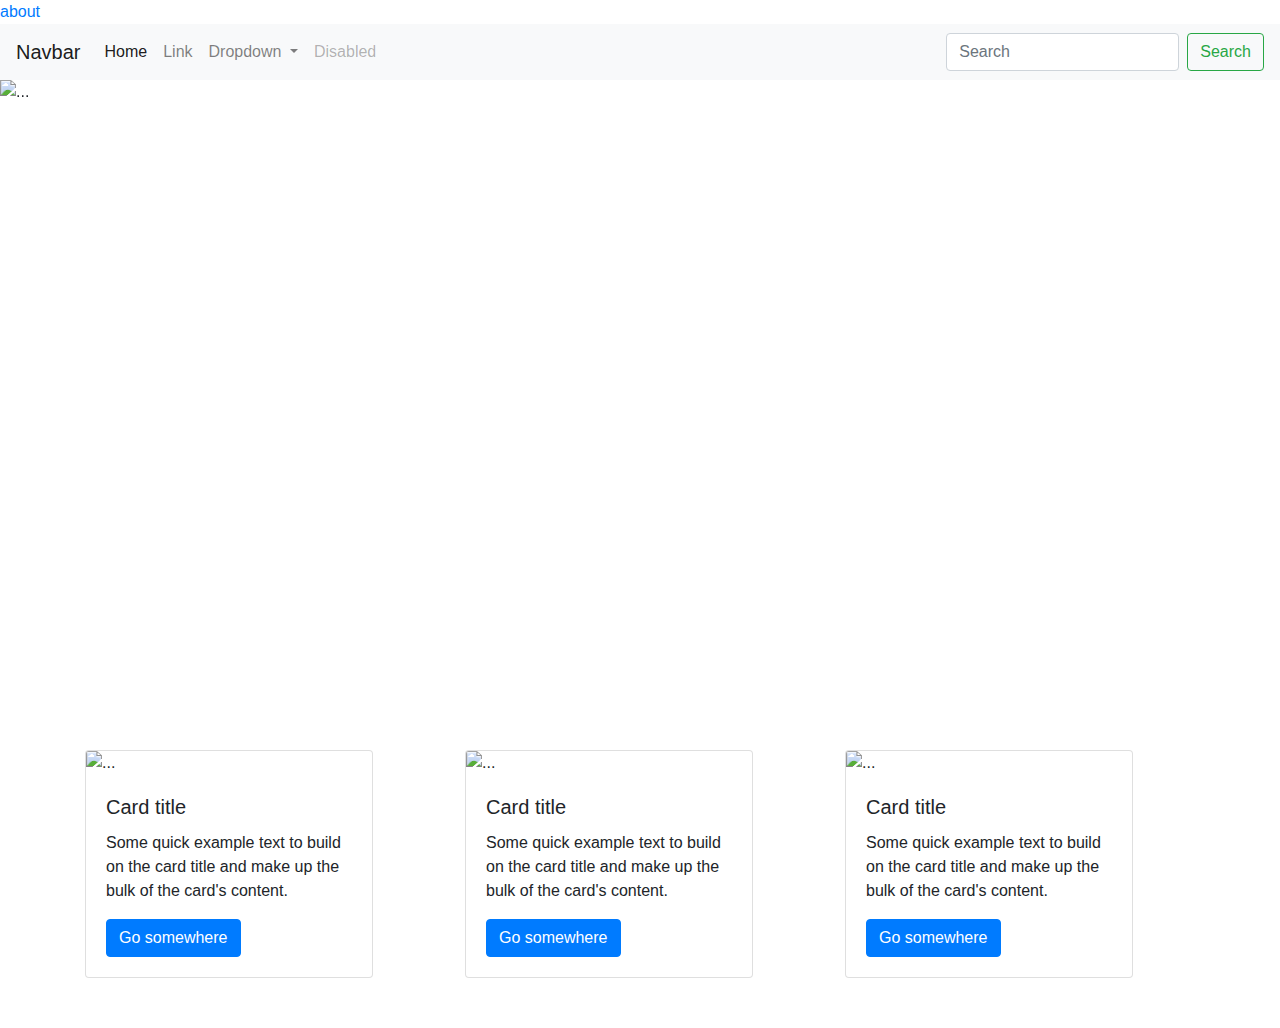
==== index.html @ 398630bb "Pushed to gitHub" ====
<!DOCTYPE html>
<html lang="en">
<head>
    <meta charset="UTF-8">
    <meta name="viewport" content="width=device-width, initial-scale=1.0">
    <meta http-equiv="X-UA-Compatible" content="ie=edge">
    <title>Document</title>
    <link rel="stylesheet" href="https://stackpath.bootstrapcdn.com/bootstrap/4.3.1/css/bootstrap.min.css" integrity="sha384-ggOyR0iXCbMQv3Xipma34MD+dH/1fQ784/j6cY/iJTQUOhcWr7x9JvoRxT2MZw1T" crossorigin="anonymous">
    <link rel="stylesheet" href="styles.css">

</head>
<body>
    <a href="about.html">about</a>

    <nav class="navbar navbar-expand-lg navbar-light bg-light">
        <a class="navbar-brand" href="#">Navbar</a>
        <button class="navbar-toggler" type="button" data-toggle="collapse" data-target="#navbarSupportedContent" aria-controls="navbarSupportedContent" aria-expanded="false" aria-label="Toggle navigation">
          <span class="navbar-toggler-icon"></span>
        </button>
      
        <div class="collapse navbar-collapse" id="navbarSupportedContent">
          <ul class="navbar-nav mr-auto">
            <li class="nav-item active">
              <a class="nav-link" href="#">Home <span class="sr-only">(current)</span></a>
            </li>
            <li class="nav-item">
              <a class="nav-link" href="#">Link</a>
            </li>
            <li class="nav-item dropdown">
              <a class="nav-link dropdown-toggle" href="#" id="navbarDropdown" role="button" data-toggle="dropdown" aria-haspopup="true" aria-expanded="false">
                Dropdown
              </a>
              <div class="dropdown-menu" aria-labelledby="navbarDropdown">
                <a class="dropdown-item" href="#">Action</a>
                <a class="dropdown-item" href="#">Another action</a>
                <div class="dropdown-divider"></div>
                <a class="dropdown-item" href="#">Something else here</a>
              </div>
            </li>
            <li class="nav-item">
              <a class="nav-link disabled" href="#" tabindex="-1" aria-disabled="true">Disabled</a>
            </li>
          </ul>
          <form class="form-inline my-2 my-lg-0">
            <input class="form-control mr-sm-2" type="search" placeholder="Search" aria-label="Search">
            <button class="btn btn-outline-success my-2 my-sm-0" type="submit">Search</button>
          </form>
        </div>
      </nav>


    <div class="bd-example slide">
        <div id="carouselExampleCaptions" class="carousel slide" data-ride="carousel">
          <ol class="carousel-indicators">
            <li data-target="#carouselExampleCaptions" data-slide-to="0" class="active"></li>
            <li data-target="#carouselExampleCaptions" data-slide-to="1"></li>
            <li data-target="#carouselExampleCaptions" data-slide-to="2"></li>
          </ol>
          <div class="carousel-inner">
            <div class="carousel-item active">
              <img src="https://via.placeholder.com/400" class="d-block w-100" alt="...">
              <div class="carousel-caption d-none d-md-block">
                <h5>First slide label</h5>
                <p>Nulla vitae elit libero, a pharetra augue mollis interdum.</p>
              </div>
            </div>
            <div class="carousel-item">
              <img src="https://via.placeholder.com/400" class="d-block w-100" alt="...">
              <div class="carousel-caption d-none d-md-block">
                <h5>Second slide label</h5>
                <p>Lorem ipsum dolor sit amet, consectetur adipiscing elit.</p>
              </div>
            </div>
            <div class="carousel-item">
              <img src="https://via.placeholder.com/400" class="d-block w-100" alt="...">
              <div class="carousel-caption d-none d-md-block">
                <h5>Third slide label</h5>
                <p>Praesent commodo cursus magna, vel scelerisque nisl consectetur.</p>
              </div>
            </div>
          </div>
          <a class="carousel-control-prev" href="#carouselExampleCaptions" role="button" data-slide="prev">
            <span class="carousel-control-prev-icon" aria-hidden="true"></span>
            <span class="sr-only">Previous</span>
          </a>
          <a class="carousel-control-next" href="#carouselExampleCaptions" role="button" data-slide="next">
            <span class="carousel-control-next-icon" aria-hidden="true"></span>
            <span class="sr-only">Next</span>
          </a>
        </div>
      </div>


      <div class="container cards">
        <div class="row">
          <div class="col">
            <div class="card" style="width: 18rem;">
                <img src="https://via.placeholder.com/150" class="card-img-top" alt="...">
                <div class="card-body">
                  <h5 class="card-title">Card title</h5>
                  <p class="card-text">Some quick example text to build on the card title and make up the bulk of the card's content.</p>
                  <a href="#" class="btn btn-primary">Go somewhere</a>
                </div>
              </div>          </div>
          <div class="col">
            <div class="card" style="width: 18rem;">
                <img src="https://via.placeholder.com/150" class="card-img-top" alt="...">
                <div class="card-body">
                  <h5 class="card-title">Card title</h5>
                  <p class="card-text">Some quick example text to build on the card title and make up the bulk of the card's content.</p>
                  <a href="#" class="btn btn-primary">Go somewhere</a>
                </div>
              </div>          </div>
          <div class="col">
            <div class="card" style="width: 18rem;">
                <img src="https://via.placeholder.com/150" class="card-img-top" alt="...">
                <div class="card-body">
                  <h5 class="card-title">Card title</h5>
                  <p class="card-text">Some quick example text to build on the card title and make up the bulk of the card's content.</p>
                  <a href="#" class="btn btn-primary">Go somewhere</a>
                </div>
              </div>          
            </div>
        </div>
      </div>


    <script src="https://code.jquery.com/jquery-3.3.1.slim.min.js" integrity="sha384-q8i/X+965DzO0rT7abK41JStQIAqVgRVzpbzo5smXKp4YfRvH+8abtTE1Pi6jizo" crossorigin="anonymous"></script>
    <script src="https://cdnjs.cloudflare.com/ajax/libs/popper.js/1.14.7/umd/popper.min.js" integrity="sha384-UO2eT0CpHqdSJQ6hJty5KVphtPhzWj9WO1clHTMGa3JDZwrnQq4sF86dIHNDz0W1" crossorigin="anonymous"></script>
    <script src="https://stackpath.bootstrapcdn.com/bootstrap/4.3.1/js/bootstrap.min.js" integrity="sha384-JjSmVgyd0p3pXB1rRibZUAYoIIy6OrQ6VrjIEaFf/nJGzIxFDsf4x0xIM+B07jRM" crossorigin="anonymous"></script>  
</body>
</html>
---- styles.css ----
.carousel-item{
    height: 600px;
} 
.carousel-item img{
    height: 600px;
}

.cards {
    margin-top: 70px;
    margin-bottom: 50px;
}

.sign_up {
    margin-top: 70px;
    margin-bottom: 80px;
}
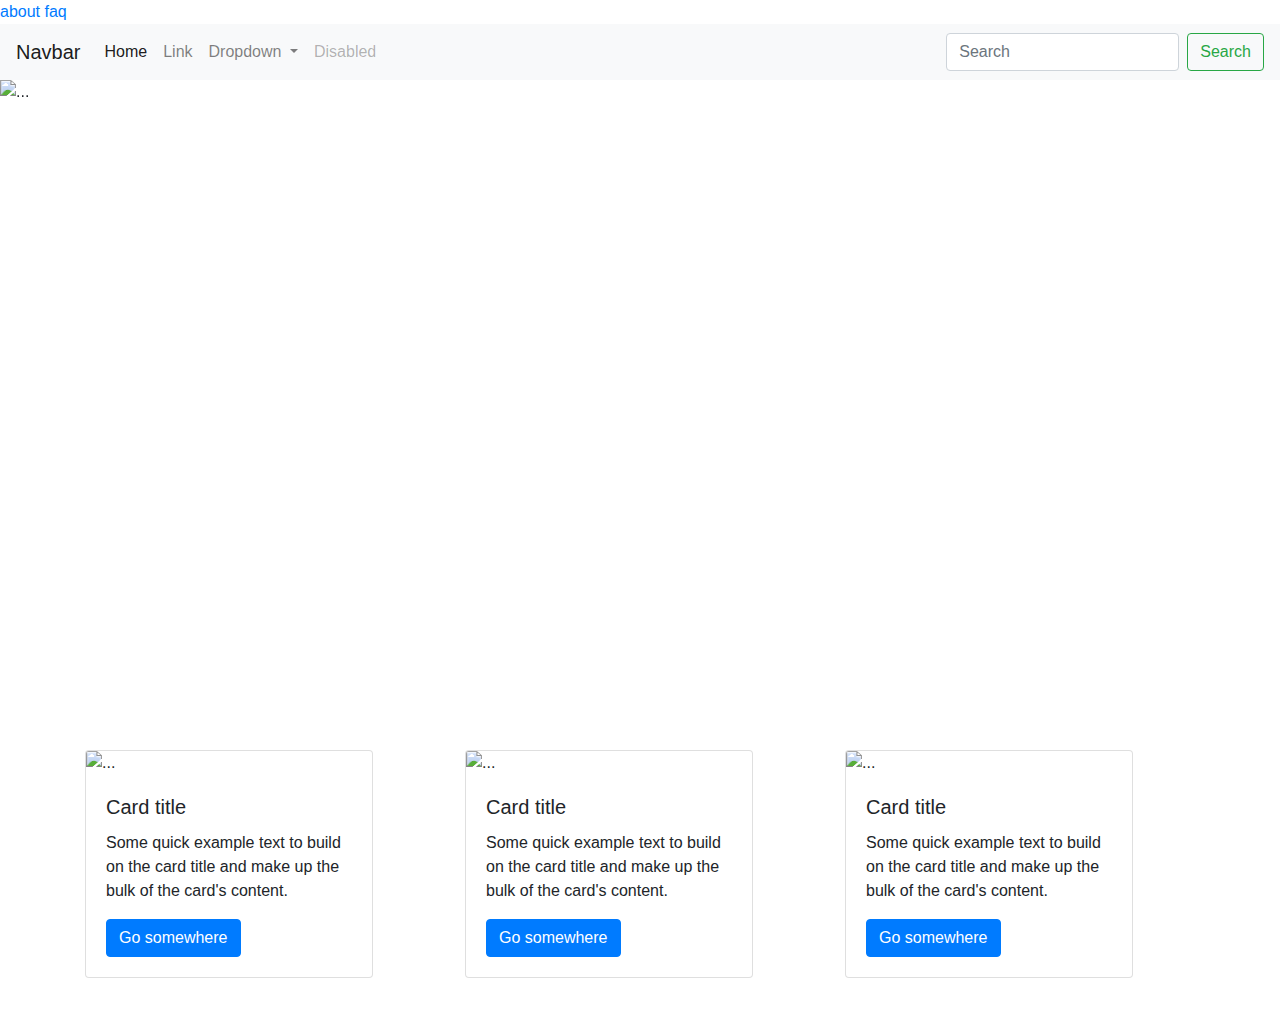
==== commit e2e81bd9: "Added faq pages" ====
--- a/index.html
+++ b/index.html
@@ -11,6 +11,7 @@
 </head>
 <body>
     <a href="about.html">about</a>
+    <a href="faq.html">faq</a>
 
     <nav class="navbar navbar-expand-lg navbar-light bg-light">
         <a class="navbar-brand" href="#">Navbar</a>
--- a/styles.css
+++ b/styles.css
@@ -13,4 +13,13 @@
 .sign_up {
     margin-top: 70px;
     margin-bottom: 80px;
+}
+
+.faq {
+    margin-top: 30px;
+    margin-bottom: 30px;
+}
+
+.question {
+    margin-bottom: 30px;
 }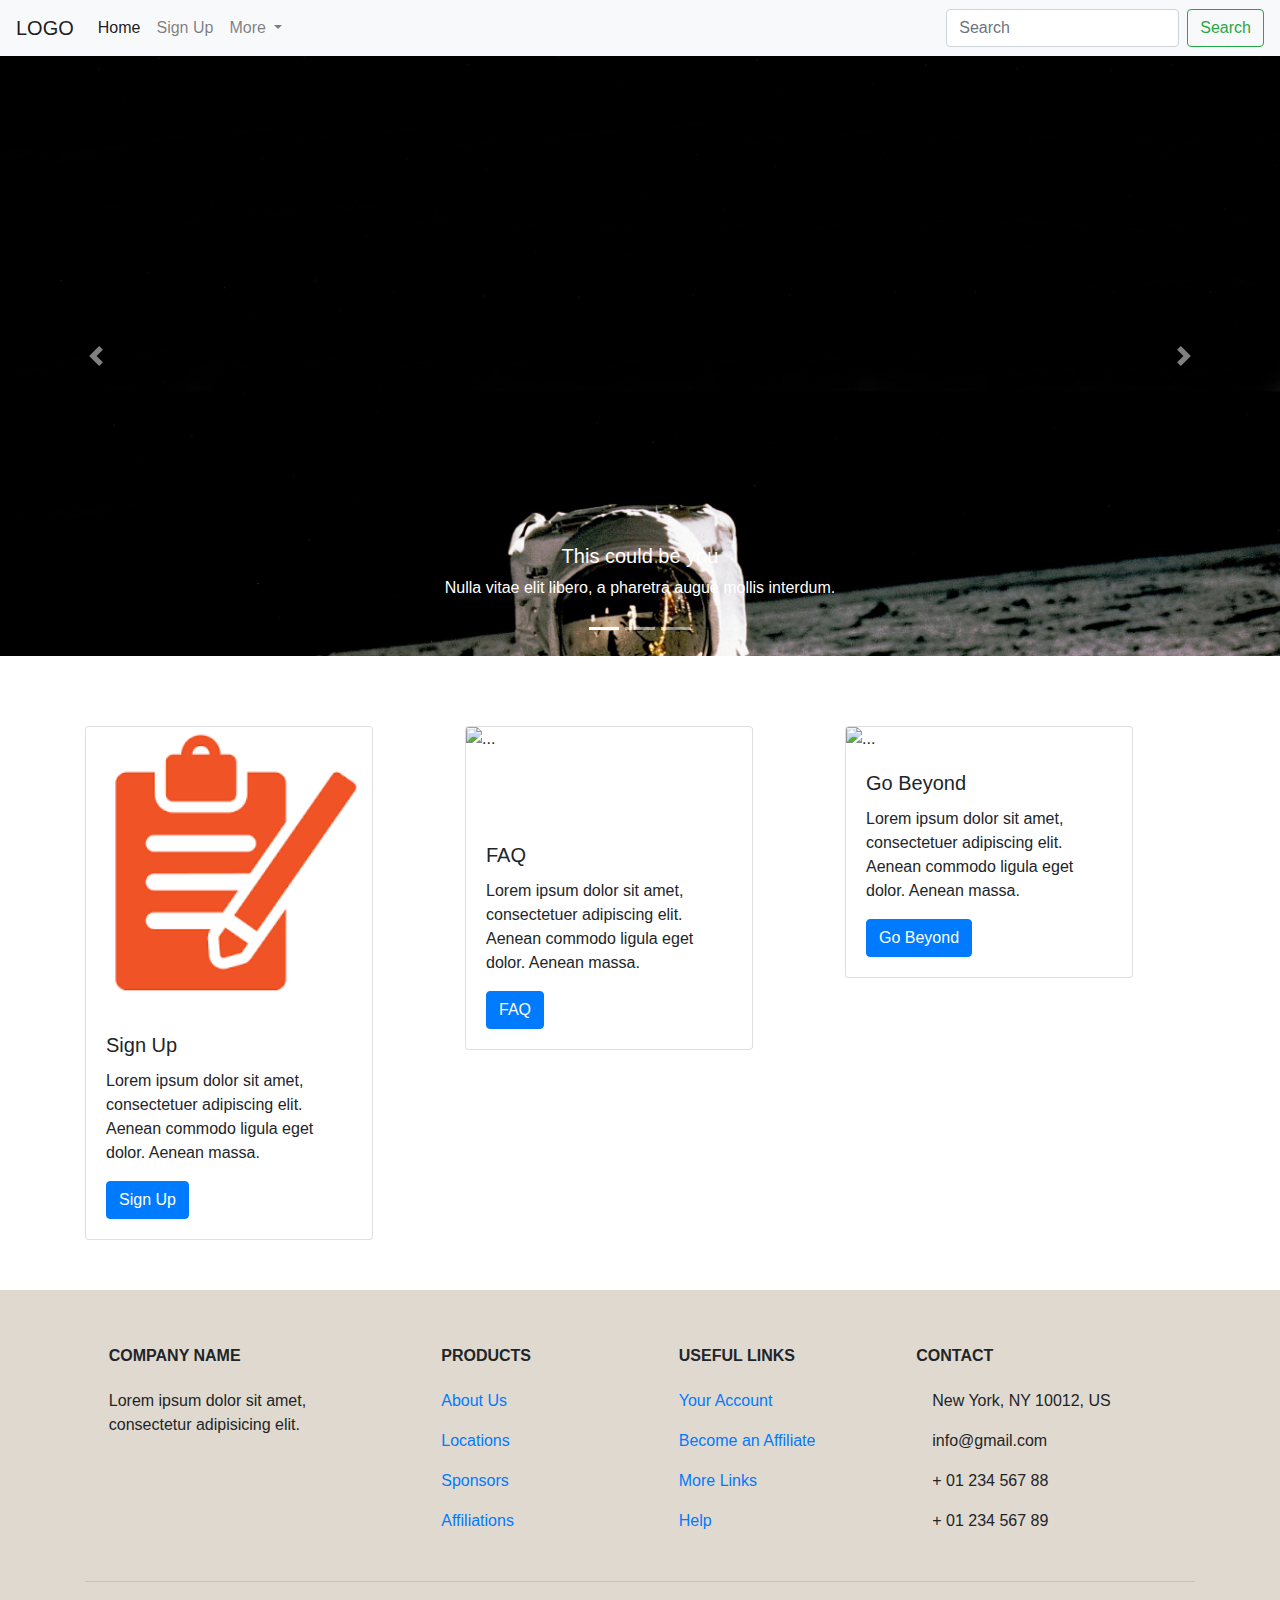
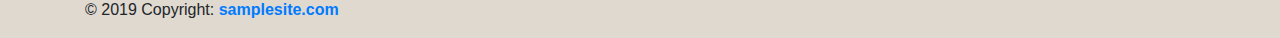
==== commit afa51c18: "Finish go beyond" ====
--- a/index.html
+++ b/index.html
@@ -4,17 +4,25 @@
     <meta charset="UTF-8">
     <meta name="viewport" content="width=device-width, initial-scale=1.0">
     <meta http-equiv="X-UA-Compatible" content="ie=edge">
-    <title>Document</title>
+    <title>Index</title>
     <link rel="stylesheet" href="https://stackpath.bootstrapcdn.com/bootstrap/4.3.1/css/bootstrap.min.css" integrity="sha384-ggOyR0iXCbMQv3Xipma34MD+dH/1fQ784/j6cY/iJTQUOhcWr7x9JvoRxT2MZw1T" crossorigin="anonymous">
+    <!-- <link rel="stylesheet" href="https://bootswatch.com/4/superhero/bootstrap.min.css"> -->
+    <link rel="stylesheet" href="https://bootswatch.com/4/journal/bootstrap.min.css"> 
+
+    <link rel="stylesheet" href="https://fonts.googleapis.com/css?family=Allerta Stencil">
     <link rel="stylesheet" href="styles.css">
+
 
 </head>
 <body>
-    <a href="about.html">about</a>
-    <a href="faq.html">faq</a>
+
+    <script src="https://code.jquery.com/jquery-3.3.1.slim.min.js" integrity="sha384-q8i/X+965DzO0rT7abK41JStQIAqVgRVzpbzo5smXKp4YfRvH+8abtTE1Pi6jizo" crossorigin="anonymous"></script>
+    <script src="https://cdnjs.cloudflare.com/ajax/libs/popper.js/1.14.7/umd/popper.min.js" integrity="sha384-UO2eT0CpHqdSJQ6hJty5KVphtPhzWj9WO1clHTMGa3JDZwrnQq4sF86dIHNDz0W1" crossorigin="anonymous"></script>
+    <script src="https://stackpath.bootstrapcdn.com/bootstrap/4.3.1/js/bootstrap.min.js" integrity="sha384-JjSmVgyd0p3pXB1rRibZUAYoIIy6OrQ6VrjIEaFf/nJGzIxFDsf4x0xIM+B07jRM" crossorigin="anonymous"></script>  
+
 
     <nav class="navbar navbar-expand-lg navbar-light bg-light">
-        <a class="navbar-brand" href="#">Navbar</a>
+        <a class="navbar-brand" href="index.html">LOGO</a>
         <button class="navbar-toggler" type="button" data-toggle="collapse" data-target="#navbarSupportedContent" aria-controls="navbarSupportedContent" aria-expanded="false" aria-label="Toggle navigation">
           <span class="navbar-toggler-icon"></span>
         </button>
@@ -22,25 +30,25 @@
         <div class="collapse navbar-collapse" id="navbarSupportedContent">
           <ul class="navbar-nav mr-auto">
             <li class="nav-item active">
-              <a class="nav-link" href="#">Home <span class="sr-only">(current)</span></a>
+              <a class="nav-link" href="index.html">Home <span class="sr-only">(current)</span></a>
             </li>
             <li class="nav-item">
-              <a class="nav-link" href="#">Link</a>
+              <a class="nav-link" href="sign_up.html">Sign Up</a>
             </li>
             <li class="nav-item dropdown">
               <a class="nav-link dropdown-toggle" href="#" id="navbarDropdown" role="button" data-toggle="dropdown" aria-haspopup="true" aria-expanded="false">
-                Dropdown
+                More
               </a>
               <div class="dropdown-menu" aria-labelledby="navbarDropdown">
-                <a class="dropdown-item" href="#">Action</a>
-                <a class="dropdown-item" href="#">Another action</a>
+                <a class="dropdown-item" href="faq.html">FAQ</a>
+                <a class="dropdown-item" href="go_beyond.html">Go Beyond</a>
                 <div class="dropdown-divider"></div>
-                <a class="dropdown-item" href="#">Something else here</a>
-              </div>
-            </li>
-            <li class="nav-item">
+                <a class="dropdown-item" href="#">More Links</a>
+              </div>
+            </li>
+            <!-- <li class="nav-item">
               <a class="nav-link disabled" href="#" tabindex="-1" aria-disabled="true">Disabled</a>
-            </li>
+            </li> -->
           </ul>
           <form class="form-inline my-2 my-lg-0">
             <input class="form-control mr-sm-2" type="search" placeholder="Search" aria-label="Search">
@@ -59,23 +67,23 @@
           </ol>
           <div class="carousel-inner">
             <div class="carousel-item active">
-              <img src="https://via.placeholder.com/400" class="d-block w-100" alt="...">
+              <img src="history-in-hd-e5eDHbmHprg-unsplash.jpg" class="d-block w-100" alt="...">
               <div class="carousel-caption d-none d-md-block">
-                <h5>First slide label</h5>
+                <h5>This could be you</h5>
                 <p>Nulla vitae elit libero, a pharetra augue mollis interdum.</p>
               </div>
             </div>
             <div class="carousel-item">
-              <img src="https://via.placeholder.com/400" class="d-block w-100" alt="...">
+              <img src="nasa-Q1p7bh3SHj8-unsplash.jpg" class="d-block w-100" alt="...">
               <div class="carousel-caption d-none d-md-block">
-                <h5>Second slide label</h5>
+                <h5>Your view</h5>
                 <p>Lorem ipsum dolor sit amet, consectetur adipiscing elit.</p>
               </div>
             </div>
             <div class="carousel-item">
-              <img src="https://via.placeholder.com/400" class="d-block w-100" alt="...">
+              <img src="neven-krcmarek-9dTg44Qhx1Q-unsplash.jpg" class="d-block w-100" alt="...">
               <div class="carousel-caption d-none d-md-block">
-                <h5>Third slide label</h5>
+                <h5>Your vacation destination</h5>
                 <p>Praesent commodo cursus magna, vel scelerisque nisl consectetur.</p>
               </div>
             </div>
@@ -96,29 +104,32 @@
         <div class="row">
           <div class="col">
             <div class="card" style="width: 18rem;">
-                <img src="https://via.placeholder.com/150" class="card-img-top" alt="...">
+                <img src="[data-uri]" class="card-img-top" alt="...">
                 <div class="card-body">
-                  <h5 class="card-title">Card title</h5>
-                  <p class="card-text">Some quick example text to build on the card title and make up the bulk of the card's content.</p>
-                  <a href="#" class="btn btn-primary">Go somewhere</a>
+                  <h5 class="card-title">Sign Up</h5>
+                  <p class="card-text">Lorem ipsum dolor sit amet, consectetuer adipiscing elit. Aenean commodo ligula eget dolor. Aenean massa.</p>
+                  <a href="sign_up.html" class="btn btn-primary">Sign Up</a>
                 </div>
-              </div>          </div>
+              </div>         
+             </div>
+          <div class="col">
+            <div class="card" style="width: 18rem;">
+                <img src="https://encrypted-tbn0.gstatic.com/images?q=tbn:ANd9GcT-xVAylcxwD6LIAXKkeNMlYFyMxGsEAEFQy84H-pfUl-_syEMX&s" class="card-img-top" alt="...">
+                <div class="card-body">
+                  <br><br><br>
+                  <h5 class="card-title">FAQ</h5>
+                  <p class="card-text">Lorem ipsum dolor sit amet, consectetuer adipiscing elit. Aenean commodo ligula eget dolor. Aenean massa.</p>
+                  <a href="faq.html" class="btn btn-primary">FAQ</a>
+                </div>
+              </div>          
+            </div>
           <div class="col">
             <div class="card" style="width: 18rem;">
                 <img src="https://via.placeholder.com/150" class="card-img-top" alt="...">
                 <div class="card-body">
-                  <h5 class="card-title">Card title</h5>
-                  <p class="card-text">Some quick example text to build on the card title and make up the bulk of the card's content.</p>
-                  <a href="#" class="btn btn-primary">Go somewhere</a>
-                </div>
-              </div>          </div>
-          <div class="col">
-            <div class="card" style="width: 18rem;">
-                <img src="https://via.placeholder.com/150" class="card-img-top" alt="...">
-                <div class="card-body">
-                  <h5 class="card-title">Card title</h5>
-                  <p class="card-text">Some quick example text to build on the card title and make up the bulk of the card's content.</p>
-                  <a href="#" class="btn btn-primary">Go somewhere</a>
+                  <h5 class="card-title">Go Beyond</h5>
+                  <p class="card-text">Lorem ipsum dolor sit amet, consectetuer adipiscing elit. Aenean commodo ligula eget dolor. Aenean massa.</p>
+                  <a href="go_beyond.html" class="btn btn-primary">Go Beyond</a>
                 </div>
               </div>          
             </div>
@@ -126,8 +137,141 @@
       </div>
 
 
-    <script src="https://code.jquery.com/jquery-3.3.1.slim.min.js" integrity="sha384-q8i/X+965DzO0rT7abK41JStQIAqVgRVzpbzo5smXKp4YfRvH+8abtTE1Pi6jizo" crossorigin="anonymous"></script>
-    <script src="https://cdnjs.cloudflare.com/ajax/libs/popper.js/1.14.7/umd/popper.min.js" integrity="sha384-UO2eT0CpHqdSJQ6hJty5KVphtPhzWj9WO1clHTMGa3JDZwrnQq4sF86dIHNDz0W1" crossorigin="anonymous"></script>
-    <script src="https://stackpath.bootstrapcdn.com/bootstrap/4.3.1/js/bootstrap.min.js" integrity="sha384-JjSmVgyd0p3pXB1rRibZUAYoIIy6OrQ6VrjIEaFf/nJGzIxFDsf4x0xIM+B07jRM" crossorigin="anonymous"></script>  
+      <!-- Footer -->
+<footer class="page-footer font-small mdb-color pt-4">
+
+  <!-- Footer Links -->
+  <div class="container text-center text-md-left">
+
+    <!-- Footer links -->
+    <div class="row text-center text-md-left mt-3 pb-3">
+
+      <!-- Grid column -->
+      <div class="col-md-3 col-lg-3 col-xl-3 mx-auto mt-3">
+        <h6 class="text-uppercase mb-4 font-weight-bold">Company name</h6>
+        <p>Lorem ipsum dolor sit amet,
+          consectetur
+          adipisicing elit.</p>
+      </div>
+      <!-- Grid column -->
+
+      <hr class="w-100 clearfix d-md-none">
+
+      <!-- Grid column -->
+      <div class="col-md-2 col-lg-2 col-xl-2 mx-auto mt-3">
+        <h6 class="text-uppercase mb-4 font-weight-bold">Products</h6>
+        <p>
+          <a href="#!">About Us</a>
+        </p>
+        <p>
+          <a href="#!">Locations</a>
+        </p>
+        <p>
+          <a href="#!">Sponsors</a>
+        </p>
+        <p>
+          <a href="#!">Affiliations</a>
+        </p>
+      </div>
+      <!-- Grid column -->
+
+      <hr class="w-100 clearfix d-md-none">
+
+      <!-- Grid column -->
+      <div class="col-md-3 col-lg-2 col-xl-2 mx-auto mt-3">
+        <h6 class="text-uppercase mb-4 font-weight-bold">Useful links</h6>
+        <p>
+          <a href="#!">Your Account</a>
+        </p>
+        <p>
+          <a href="#!">Become an Affiliate</a>
+        </p>
+        <p>
+          <a href="#!">More Links</a>
+        </p>
+        <p>
+          <a href="#!">Help</a>
+        </p>
+      </div>
+
+      <!-- Grid column -->
+      <hr class="w-100 clearfix d-md-none">
+
+      <!-- Grid column -->
+      <div class="col-md-4 col-lg-3 col-xl-3 mx-auto mt-3">
+        <h6 class="text-uppercase mb-4 font-weight-bold">Contact</h6>
+        <p>
+          <i class="fas fa-home mr-3"></i> New York, NY 10012, US</p>
+        <p>
+          <i class="fas fa-envelope mr-3"></i> info@gmail.com</p>
+        <p>
+          <i class="fas fa-phone mr-3"></i> + 01 234 567 88</p>
+        <p>
+          <i class="fas fa-print mr-3"></i> + 01 234 567 89</p>
+      </div>
+      <!-- Grid column -->
+
+    </div>
+    <!-- Footer links -->
+
+    <hr>
+
+    <!-- Grid row -->
+    <div class="row d-flex align-items-center">
+
+      <!-- Grid column -->
+      <div class="col-md-7 col-lg-8">
+
+        <!--Copyright-->
+        <p class="text-center text-md-left">© 2019 Copyright:
+            <a href="https://github.com/caocmai">
+              <strong> samplesite.com</strong>
+          </a>
+        </p>
+
+      </div>
+      <!-- Grid column -->
+
+      <!-- Grid column -->
+      <div class="col-md-5 col-lg-4 ml-lg-0">
+
+        <!-- Social buttons -->
+        <div class="text-center text-md-right">
+          <ul class="list-unstyled list-inline">
+            <li class="list-inline-item">
+              <a class="btn-floating btn-sm rgba-white-slight mx-1">
+                <i class="fab fa-facebook-f"></i>
+              </a>
+            </li>
+            <li class="list-inline-item">
+              <a class="btn-floating btn-sm rgba-white-slight mx-1">
+                <i class="fab fa-twitter"></i>
+              </a>
+            </li>
+            <li class="list-inline-item">
+              <a class="btn-floating btn-sm rgba-white-slight mx-1">
+                <i class="fab fa-google-plus-g"></i>
+              </a>
+            </li>
+            <li class="list-inline-item">
+              <a class="btn-floating btn-sm rgba-white-slight mx-1">
+                <i class="fab fa-linkedin-in"></i>
+              </a>
+            </li>
+          </ul>
+        </div>
+
+      </div>
+      <!-- Grid column -->
+
+    </div>
+    <!-- Grid row -->
+
+  </div>
+  <!-- Footer Links -->
+
+</footer>
+<!-- Footer -->
+
 </body>
 </html>--- a/styles.css
+++ b/styles.css
@@ -1,8 +1,14 @@
 .carousel-item{
     height: 600px;
+    /* height: auto; */
 } 
-.carousel-item img{
-    height: 600px;
+/* .carousel-item img{
+    /* height: 600px; */
+    /* height: auto; */
+} */
+
+.carousel-inner > .item > img, .carousel-inner > .item > a > img {
+    width: 100%;
 }
 
 .cards {
@@ -13,6 +19,14 @@
 .sign_up {
     margin-top: 70px;
     margin-bottom: 80px;
+    border: 20px solid black;
+    padding: 70px 50px;
+    background-color: rgb(255, 111, 44);
+    text-align: center;
+    font-style: italic;
+    font-size: 2em;
+    font-family: "Allerta Stencil";
+
 }
 
 .faq {
@@ -22,4 +36,47 @@
 
 .question {
     margin-bottom: 30px;
-}+}
+
+.more_info {
+    margin-top: 10px;
+    margin-bottom: 40px;
+}
+
+.mars {
+    font-family: "Allerta Stencil" !important;
+    color: orange;
+    font-size: 2.3em;
+}
+
+.mdb-color {
+    background-color: rgb(224, 217, 208);
+}
+
+.q_and_a {
+    color: rgb(255, 94, 0);
+    font-size: 2em;
+    margin-top: 30px;
+    margin-bottom: 30px;
+    font-family: "Allerta Stencil";
+
+}
+
+.card_mars {
+    margin-bottom: 50px;
+}
+
+.beyond_title {
+    margin-top: 25px;
+    margin-bottom: 25px;
+    text-align: center;
+    font-family: "Allerta Stencil" !important;
+    color: orange;
+    font-size: 3em;
+
+
+}
+/* 
+body {
+    background-color: rgb(83, 81, 81);
+} */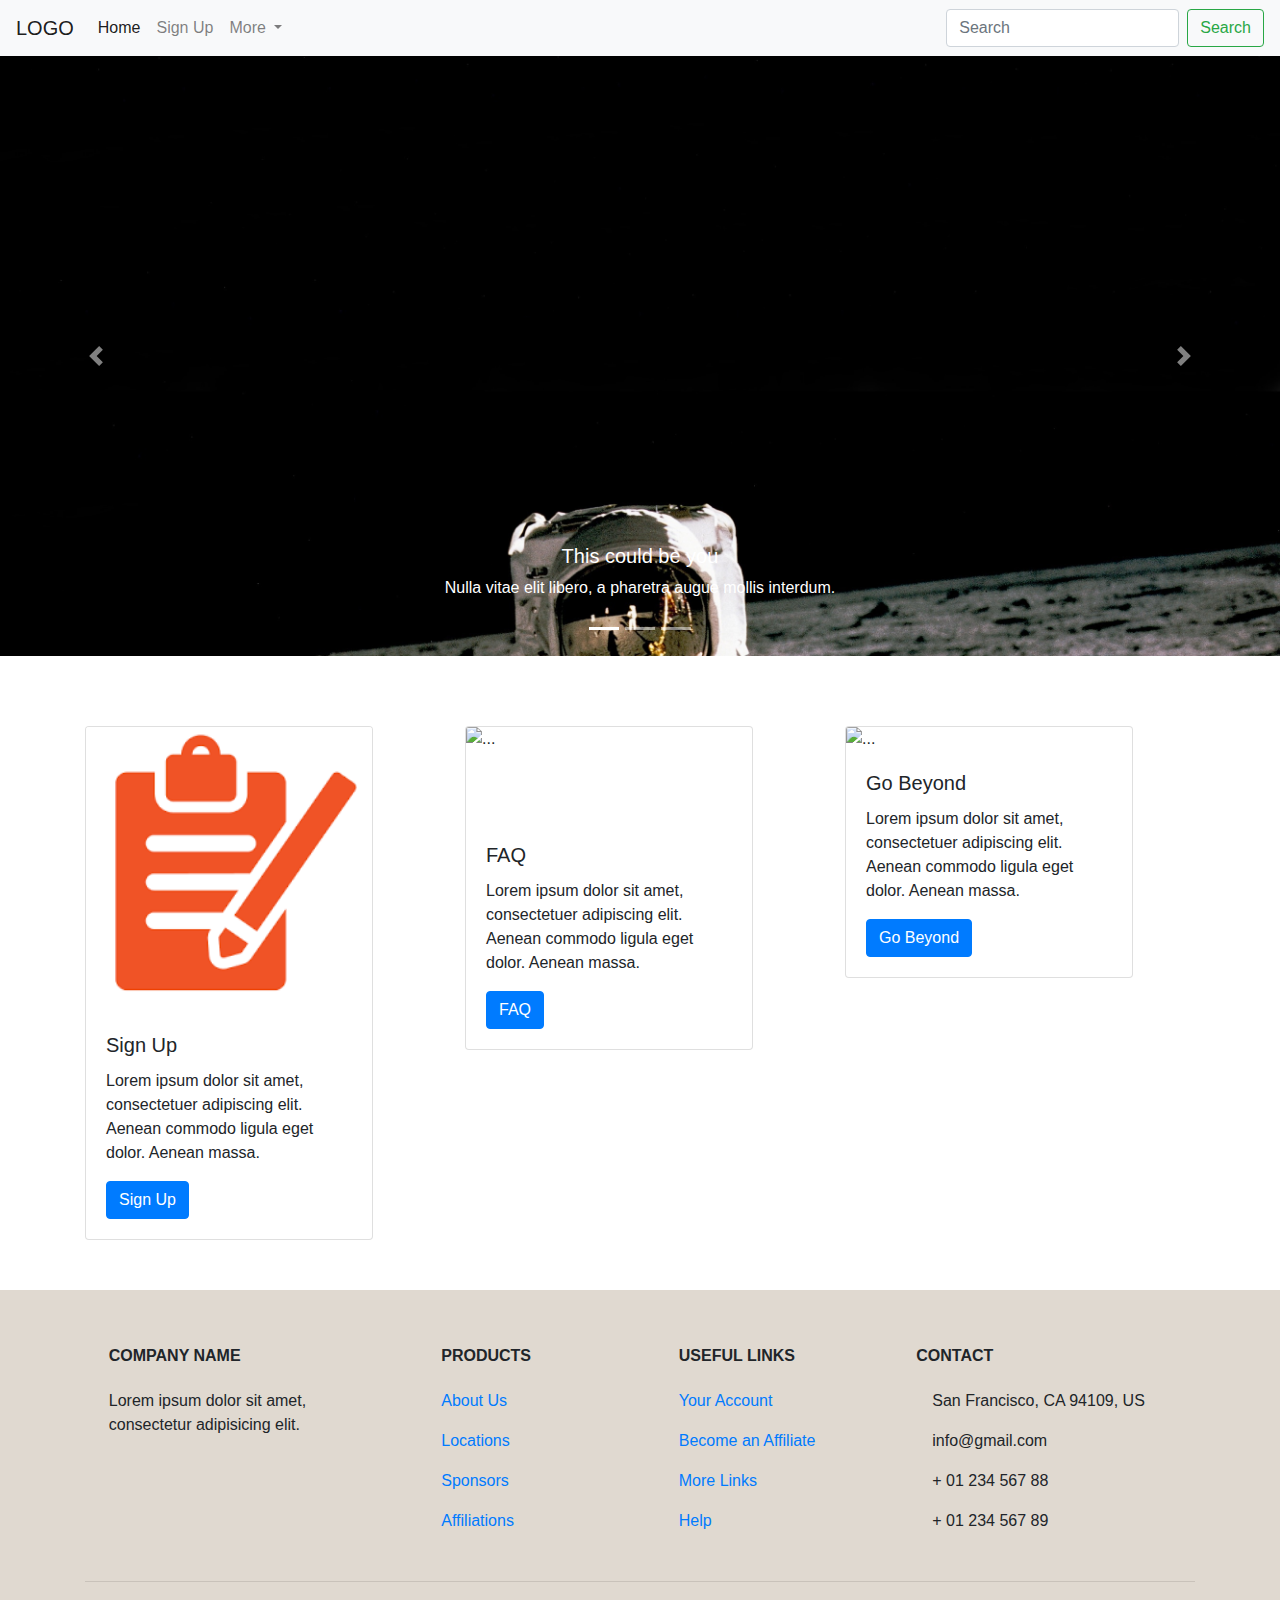
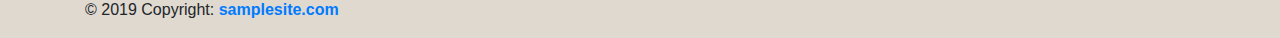
==== commit 2435c874: "[Changed] footer" ====
--- a/index.html
+++ b/index.html
@@ -201,7 +201,7 @@
       <div class="col-md-4 col-lg-3 col-xl-3 mx-auto mt-3">
         <h6 class="text-uppercase mb-4 font-weight-bold">Contact</h6>
         <p>
-          <i class="fas fa-home mr-3"></i> New York, NY 10012, US</p>
+            <i class="fas fa-home mr-3"></i> San Francisco, CA 94109, US</p>
         <p>
           <i class="fas fa-envelope mr-3"></i> info@gmail.com</p>
         <p>
